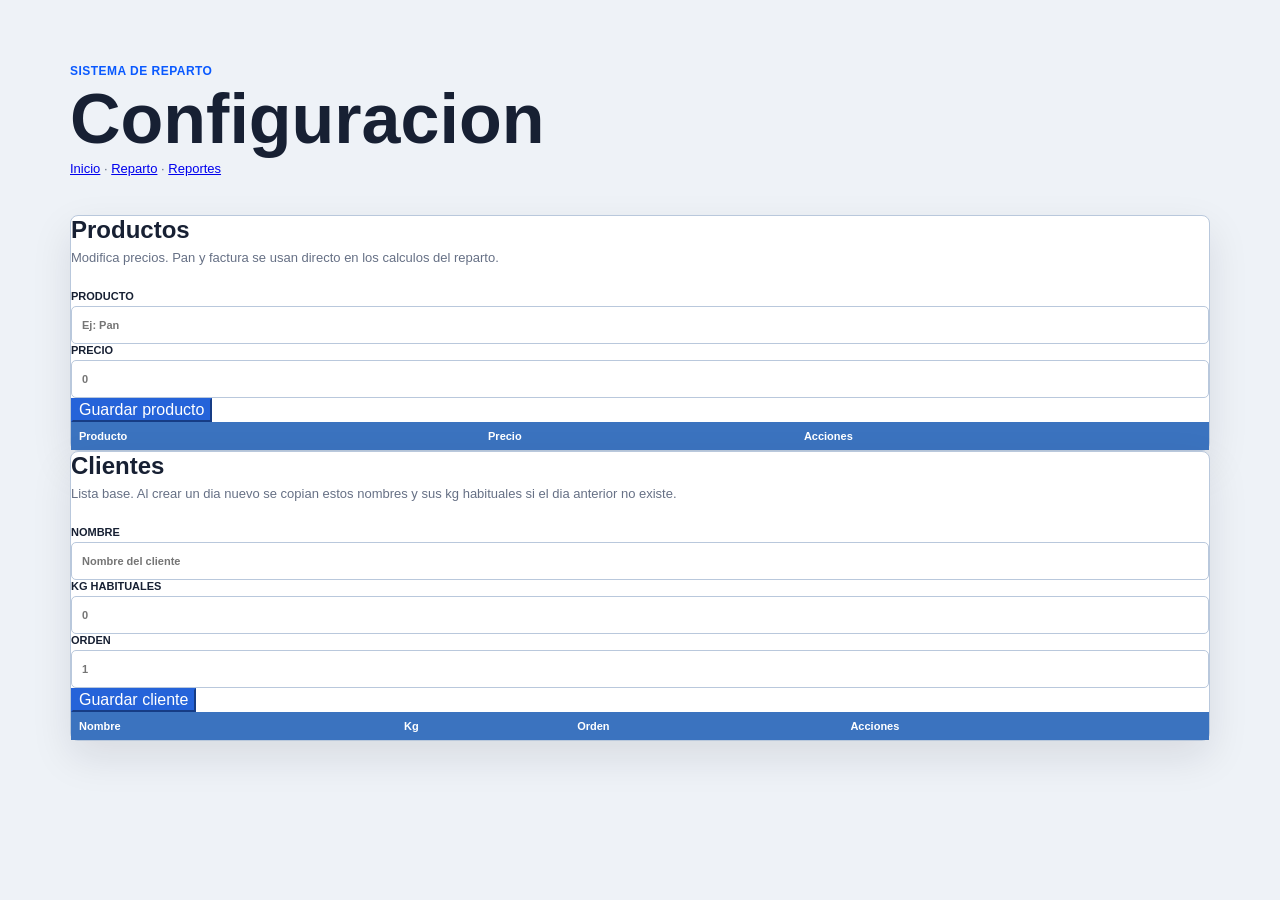
==== configuracion.html @ da609f39 "Crear pagina de configuracion" ====
<!doctype html>
<html lang="es">
<head>
  <meta charset="utf-8">
  <meta name="viewport" content="width=device-width, initial-scale=1">
  <title>Configuracion - Panaderia Josue</title>
  <link rel="stylesheet" href="styles.css">
</head>
<body data-page="configuracion">
  <header class="hero">
    <div>
      <p class="subtitulo">Sistema de reparto</p>
      <h1>Configuracion</h1>
      <p class="usuario"><a href="index.html">Inicio</a> · <a href="reparto.html">Reparto</a> · <a href="reportes.html">Reportes</a></p>
    </div>
  </header>

  <main class="contenedor config-grid">
    <section class="tarjeta config-card">
      <div class="encabezado-seccion">
        <div>
          <h2>Productos</h2>
          <p>Modifica precios. Pan y factura se usan directo en los calculos del reparto.</p>
        </div>
      </div>
      <form id="formProducto" class="form-config">
        <input id="productoId" type="hidden">
        <label>Producto <input id="productoNombre" required placeholder="Ej: Pan"></label>
        <label>Precio <input id="productoPrecio" type="number" min="0" step="1" required placeholder="0"></label>
        <button class="principal" type="submit">Guardar producto</button>
      </form>
      <div class="tabla-scroll">
        <table>
          <thead><tr><th>Producto</th><th>Precio</th><th>Acciones</th></tr></thead>
          <tbody id="tablaProductos"></tbody>
        </table>
      </div>
    </section>

    <section class="tarjeta config-card">
      <div class="encabezado-seccion">
        <div>
          <h2>Clientes</h2>
          <p>Lista base. Al crear un dia nuevo se copian estos nombres y sus kg habituales si el dia anterior no existe.</p>
        </div>
      </div>
      <form id="formClienteConfig" class="form-config clientes-config-form">
        <input id="clienteConfigId" type="hidden">
        <label>Nombre <input id="clienteConfigNombre" required placeholder="Nombre del cliente"></label>
        <label>Kg habituales <input id="clienteConfigKg" type="number" min="0" step="0.01" placeholder="0"></label>
        <label>Orden <input id="clienteConfigOrden" type="number" min="1" step="1" placeholder="1"></label>
        <button class="principal" type="submit">Guardar cliente</button>
      </form>
      <div class="tabla-scroll">
        <table>
          <thead><tr><th>Nombre</th><th>Kg</th><th>Orden</th><th>Acciones</th></tr></thead>
          <tbody id="tablaClientesConfig"></tbody>
        </table>
      </div>
    </section>
  </main>

  <script src="app.js"></script>
</body>
</html>
---- styles.css ----
:root {
  --fondo: #eef2f7;
  --tarjeta: #ffffff;
  --texto: #172033;
  --muted: #667085;
  --linea: #b9c8dc;
  --azul: #2563d9;
  --azul-oscuro: #1e4fb0;
  --amarillo: #fff5cf;
  --rojo: #e11d48;
  --verde: #00875a;
  --sombra: 0 16px 40px rgba(15, 23, 42, 0.10);
}

* { box-sizing: border-box; }

body {
  margin: 0;
  min-height: 100vh;
  color: var(--texto);
  background: var(--fondo);
  font-family: Arial, Helvetica, sans-serif;
}

button, input, textarea { font: inherit; }
button { cursor: pointer; }

[hidden] { display: none !important; }

.hero {
  max-width: 1180px;
  margin: 0 auto;
  padding: 64px 20px 26px;
  display: flex;
  justify-content: space-between;
  gap: 18px;
  align-items: end;
}

.subtitulo {
  margin: 0 0 8px;
  color: #0959ff;
  font-size: 12px;
  font-weight: 900;
  letter-spacing: .04em;
  text-transform: uppercase;
}

h1, h2, h3, p { margin-top: 0; }
h1 { margin-bottom: 8px; font-size: clamp(36px, 6vw, 70px); line-height: .95; }
h2 { margin-bottom: 6px; font-size: 24px; }
h3 { margin-bottom: 8px; font-size: 16px; }
.usuario, .encabezado-seccion p, .cierre p { color: var(--muted); font-size: 13px; }

.modo-vista {
  display: grid;
  grid-template-columns: 1fr 1fr;
  gap: 6px;
  padding: 5px;
  background: #dde6f3;
  border-radius: 8px;
}

.modo-vista button, .acciones-dia button, .boton-archivo, .form-cliente button, .form-gasto button {
  min-height: 40px;
  border: 1px solid var(--linea);
  border-radius: 6px;
  background: #fff;
  color: var(--texto);
  font-weight: 800;
  padding: 0 14px;
}

.modo-vista .activo, .principal {
  border-color: var(--azul) !important;
  background: var(--azul) !important;
  color: #fff !important;
}

.principal:hover { background: var(--azul-oscuro) !important; }

.contenedor {
  max-width: 1180px;
  margin: 0 auto 40px;
  padding: 0 20px;
}

.tarjeta {
  background: var(--tarjeta);
  border: 1px solid var(--linea);
  border-radius: 8px;
  box-shadow: var(--sombra);
}

.reparto-card { padding: 14px; }
.encabezado-seccion {
  display: flex;
  justify-content: space-between;
  gap: 16px;
  align-items: start;
  margin-bottom: 12px;
}

.acciones-dia {
  display: grid;
  grid-template-columns: 170px repeat(4, auto);
  gap: 8px;
  align-items: end;
}

label { display: grid; gap: 4px; color: var(--texto); font-size: 11px; font-weight: 900; text-transform: uppercase; }
input, textarea {
  width: 100%;
  min-height: 38px;
  border: 1px solid var(--linea);
  border-radius: 5px;
  background: #fff;
  color: var(--texto);
  padding: 8px 10px;
}
textarea { resize: vertical; min-height: 38px; }

.boton-archivo {
  display: grid;
  place-items: center;
  text-transform: none;
  font-size: 14px;
}
.boton-archivo input { display: none; }

.resumen {
  display: grid;
  grid-template-columns: repeat(6, minmax(120px, 1fr));
  gap: 8px;
  margin: 10px 0;
}

.resumen article {
  min-height: 62px;
  border: 1px solid var(--linea);
  border-radius: 6px;
  background: #f8fbff;
  padding: 10px;
  display: grid;
  gap: 5px;
}

.resumen span {
  color: #334155;
  font-size: 10px;
  font-weight: 900;
  text-transform: uppercase;
}
.resumen strong { font-size: 17px; }
.resumen input { min-height: 30px; font-weight: 900; }
.negativo { color: var(--rojo); }
.positivo { color: var(--verde); }

.cierre {
  border: 2px solid #f5b700;
  border-radius: 6px;
  background: var(--amarillo);
  padding: 12px;
  margin-bottom: 12px;
}

.form-gasto {
  display: grid;
  grid-template-columns: minmax(220px, 1fr) 170px 180px;
  gap: 8px;
  align-items: end;
}

.gastos-scroll { margin-top: 10px; max-height: 160px; }
.barra-herramientas {
  display: flex;
  justify-content: space-between;
  gap: 12px;
  align-items: end;
  margin-bottom: 10px;
}
.form-cliente { display: grid; grid-template-columns: minmax(180px, 260px) 100px auto; gap: 8px; }
.precios { display: grid; grid-template-columns: repeat(2, 150px); gap: 8px; }

.tabla-scroll { overflow-x: auto; }
table { width: 100%; border-collapse: collapse; }
th {
  background: #3b73bf;
  color: #fff;
  font-size: 11px;
  text-align: left;
  padding: 8px;
  white-space: nowrap;
}
td {
  border: 1px solid #c7d5ea;
  background: #eaf2ff;
  padding: 6px;
  vertical-align: middle;
}
.tabla-reparto input, .tabla-reparto textarea {
  min-height: 34px;
  padding: 6px 8px;
  font-size: 13px;
}
.celda-nombre input { font-weight: 900; }
.celda-debe { color: var(--rojo); font-weight: 900; white-space: nowrap; }
.celda-cuenta { color: var(--verde); font-weight: 900; white-space: nowrap; }
.cuenta-deuda { color: var(--rojo); }
.celda-otros { font-weight: 900; text-align: center; white-space: nowrap; }
.eliminar {
  min-height: 32px;
  border: 0;
  border-radius: 5px;
  background: #ffe4e6;
  color: var(--rojo);
  font-weight: 900;
}
.tabla-gastos td { background: #fff; }
.vacio { color: var(--muted); text-align: center; padding: 14px; }

.vista-tarjetas { display: grid; gap: 12px; }
.cliente-card {
  border: 1px solid var(--linea);
  border-radius: 8px;
  background: #fff;
  padding: 12px;
  display: grid;
  gap: 10px;
}
.card-head { display: flex; justify-content: space-between; gap: 10px; align-items: center; }
.card-head input { font-size: 18px; font-weight: 900; }
.card-totales { display: grid; grid-template-columns: repeat(3, 1fr); gap: 8px; }
.card-totales div { border: 1px solid var(--linea); border-radius: 6px; padding: 8px; background: #f8fbff; }
.card-totales span { display: block; font-size: 10px; color: var(--muted); font-weight: 900; text-transform: uppercase; }
.card-grid { display: grid; grid-template-columns: repeat(2, minmax(0, 1fr)); gap: 8px; }
.card-wide { grid-column: 1 / -1; }

@media (max-width: 980px) {
  .hero, .encabezado-seccion, .barra-herramientas { flex-direction: column; align-items: stretch; }
  .acciones-dia { grid-template-columns: 1fr 1fr; }
  .resumen { grid-template-columns: repeat(2, minmax(0, 1fr)); }
  .form-gasto, .form-cliente, .precios { grid-template-columns: 1fr; }
}

@media (max-width: 640px) {
  .hero { padding-top: 28px; }
  h1 { font-size: 42px; }
  .contenedor { padding: 0 10px; }
  .reparto-card { padding: 10px; }
  .modo-vista { display: none; }
  #vistaTabla { display: none !important; }
  .acciones-dia, .resumen { grid-template-columns: 1fr; }
  .card-totales, .card-grid { grid-template-columns: 1fr; }
}
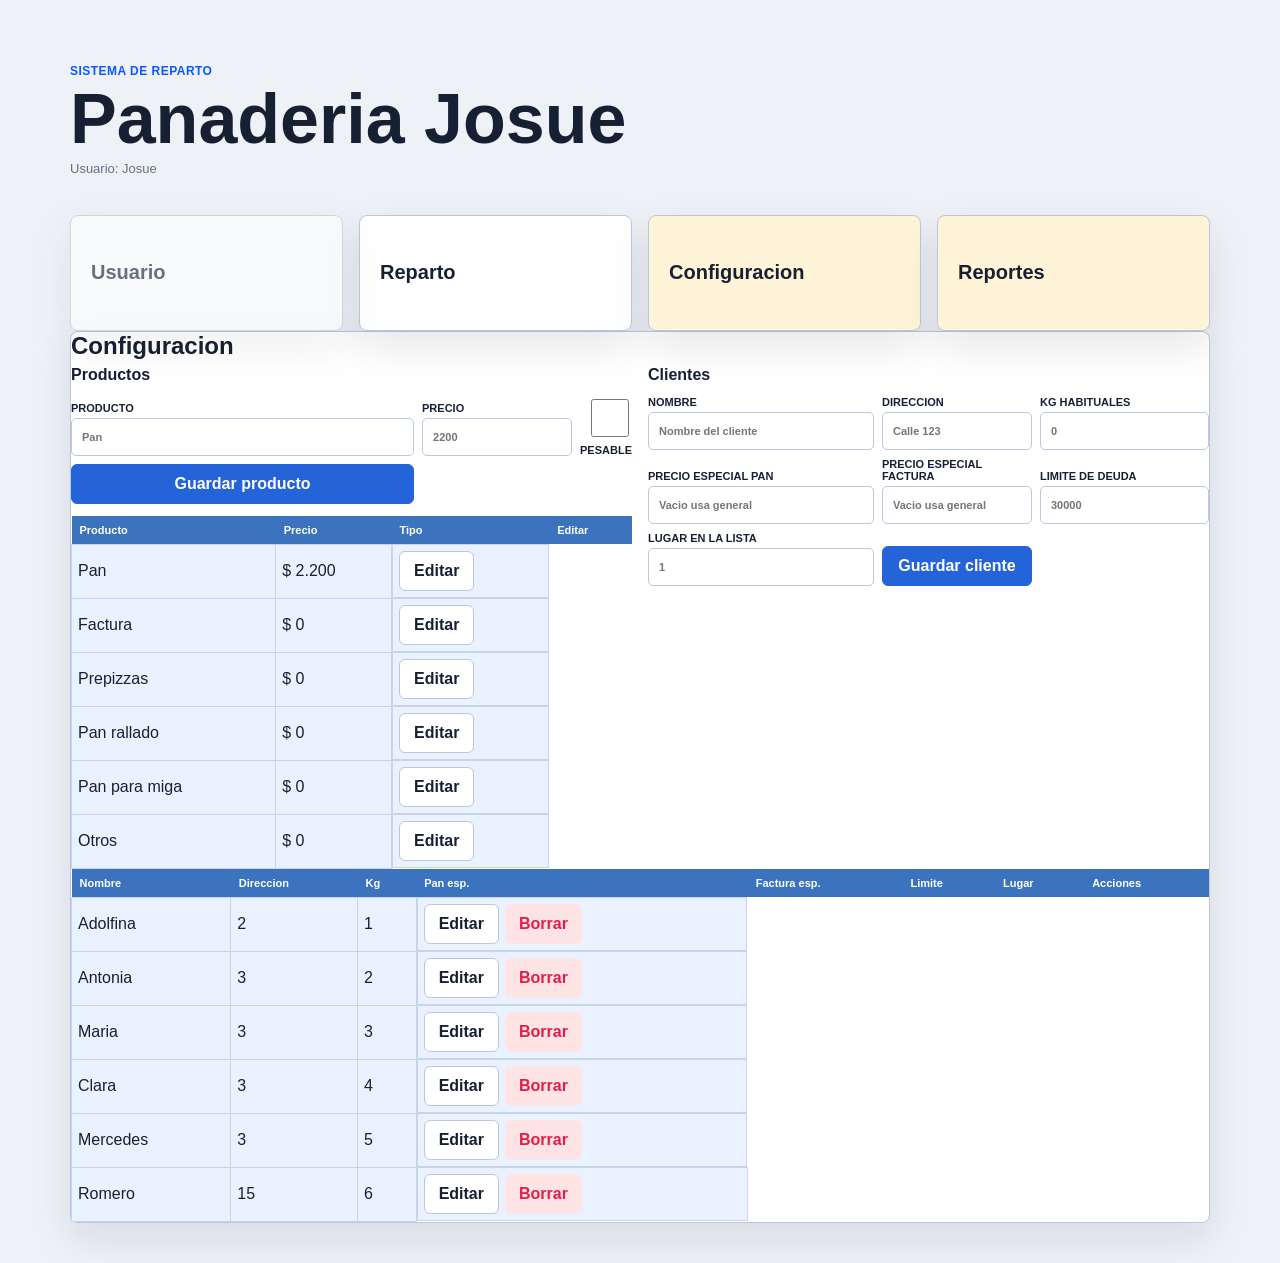
==== commit ca0e3ca3: "Completar configuracion de productos y clientes" ====
--- a/configuracion.html
+++ b/configuracion.html
@@ -4,62 +4,70 @@
   <meta charset="utf-8">
   <meta name="viewport" content="width=device-width, initial-scale=1">
   <title>Configuracion - Panaderia Josue</title>
-  <link rel="stylesheet" href="styles.css">
+  <link rel="stylesheet" href="styles.css?v=4">
 </head>
 <body data-page="configuracion">
   <header class="hero">
     <div>
       <p class="subtitulo">Sistema de reparto</p>
-      <h1>Configuracion</h1>
-      <p class="usuario"><a href="index.html">Inicio</a> · <a href="reparto.html">Reparto</a> · <a href="reportes.html">Reportes</a></p>
+      <h1>Panaderia Josue</h1>
+      <p class="usuario">Usuario: Josue</p>
     </div>
   </header>
 
-  <main class="contenedor config-grid">
-    <section class="tarjeta config-card">
-      <div class="encabezado-seccion">
-        <div>
-          <h2>Productos</h2>
-          <p>Modifica precios. Pan y factura se usan directo en los calculos del reparto.</p>
-        </div>
+  <main class="contenedor">
+    <nav class="menu-principal menu-compacto" aria-label="Menu principal">
+      <button class="menu-card deshabilitado" type="button" disabled><span>Usuario</span></button>
+      <a class="menu-card" href="reparto.html"><span>Reparto</span></a>
+      <a class="menu-card destacado activo-menu" href="configuracion.html"><span>Configuracion</span></a>
+      <a class="menu-card destacado" href="reportes.html"><span>Reportes</span></a>
+    </nav>
+
+    <section class="tarjeta config-shell">
+      <h2>Configuracion</h2>
+      <div class="config-grid">
+        <section>
+          <h3>Productos</h3>
+          <form id="formProducto" class="form-config form-config-vertical">
+            <input id="productoId" type="hidden">
+            <label>Producto <input id="productoNombre" required placeholder="Pan"></label>
+            <label>Precio <input id="productoPrecio" type="number" min="0" step="1" required placeholder="2200"></label>
+            <label class="check-line"><input id="productoPesable" type="checkbox"> Pesable</label>
+            <button class="principal" type="submit">Guardar producto</button>
+          </form>
+          <div class="tabla-scroll">
+            <table>
+              <thead><tr><th>Producto</th><th>Precio</th><th>Tipo</th><th>Editar</th></tr></thead>
+              <tbody id="tablaProductos"></tbody>
+            </table>
+          </div>
+        </section>
+
+        <section>
+          <h3>Clientes</h3>
+          <form id="formClienteConfig" class="form-config form-config-vertical">
+            <input id="clienteConfigId" type="hidden">
+            <label>Nombre <input id="clienteConfigNombre" required placeholder="Nombre del cliente"></label>
+            <label>Direccion <input id="clienteConfigDireccion" placeholder="Calle 123"></label>
+            <label>Kg habituales <input id="clienteConfigKg" type="number" min="0" step="0.01" placeholder="0"></label>
+            <label>Precio especial pan <input id="clienteConfigPrecioPan" type="number" min="0" step="1" placeholder="Vacio usa general"></label>
+            <label>Precio especial factura <input id="clienteConfigPrecioFactura" type="number" min="0" step="1" placeholder="Vacio usa general"></label>
+            <label>Limite de deuda <input id="clienteConfigLimite" type="number" min="0" step="1" placeholder="30000"></label>
+            <label>Lugar en la lista <input id="clienteConfigOrden" type="number" min="1" step="1" placeholder="1"></label>
+            <button class="principal" type="submit">Guardar cliente</button>
+          </form>
+        </section>
       </div>
-      <form id="formProducto" class="form-config">
-        <input id="productoId" type="hidden">
-        <label>Producto <input id="productoNombre" required placeholder="Ej: Pan"></label>
-        <label>Precio <input id="productoPrecio" type="number" min="0" step="1" required placeholder="0"></label>
-        <button class="principal" type="submit">Guardar producto</button>
-      </form>
-      <div class="tabla-scroll">
+
+      <div class="tabla-scroll clientes-config-tabla">
         <table>
-          <thead><tr><th>Producto</th><th>Precio</th><th>Acciones</th></tr></thead>
-          <tbody id="tablaProductos"></tbody>
-        </table>
-      </div>
-    </section>
-
-    <section class="tarjeta config-card">
-      <div class="encabezado-seccion">
-        <div>
-          <h2>Clientes</h2>
-          <p>Lista base. Al crear un dia nuevo se copian estos nombres y sus kg habituales si el dia anterior no existe.</p>
-        </div>
-      </div>
-      <form id="formClienteConfig" class="form-config clientes-config-form">
-        <input id="clienteConfigId" type="hidden">
-        <label>Nombre <input id="clienteConfigNombre" required placeholder="Nombre del cliente"></label>
-        <label>Kg habituales <input id="clienteConfigKg" type="number" min="0" step="0.01" placeholder="0"></label>
-        <label>Orden <input id="clienteConfigOrden" type="number" min="1" step="1" placeholder="1"></label>
-        <button class="principal" type="submit">Guardar cliente</button>
-      </form>
-      <div class="tabla-scroll">
-        <table>
-          <thead><tr><th>Nombre</th><th>Kg</th><th>Orden</th><th>Acciones</th></tr></thead>
+          <thead><tr><th>Nombre</th><th>Direccion</th><th>Kg</th><th>Pan esp.</th><th>Factura esp.</th><th>Limite</th><th>Lugar</th><th>Acciones</th></tr></thead>
           <tbody id="tablaClientesConfig"></tbody>
         </table>
       </div>
     </section>
   </main>
 
-  <script src="app.js"></script>
+  <script src="app.js?v=4"></script>
 </body>
 </html>
--- a/styles.css
+++ b/styles.css
@@ -13,221 +13,88 @@
 }
 
 * { box-sizing: border-box; }
-
-body {
-  margin: 0;
-  min-height: 100vh;
-  color: var(--texto);
-  background: var(--fondo);
-  font-family: Arial, Helvetica, sans-serif;
-}
-
+body { margin: 0; min-height: 100vh; color: var(--texto); background: var(--fondo); font-family: Arial, Helvetica, sans-serif; }
 button, input, textarea { font: inherit; }
 button { cursor: pointer; }
-
+a { color: inherit; }
 [hidden] { display: none !important; }
 
-.hero {
-  max-width: 1180px;
-  margin: 0 auto;
-  padding: 64px 20px 26px;
-  display: flex;
-  justify-content: space-between;
-  gap: 18px;
-  align-items: end;
-}
-
-.subtitulo {
-  margin: 0 0 8px;
-  color: #0959ff;
-  font-size: 12px;
-  font-weight: 900;
-  letter-spacing: .04em;
-  text-transform: uppercase;
-}
-
+.hero { max-width: 1180px; margin: 0 auto; padding: 64px 20px 26px; display: flex; justify-content: space-between; gap: 18px; align-items: end; }
+.inicio-hero { padding-top: 86px; }
+.subtitulo { margin: 0 0 8px; color: #0959ff; font-size: 12px; font-weight: 900; letter-spacing: .04em; text-transform: uppercase; }
 h1, h2, h3, p { margin-top: 0; }
 h1 { margin-bottom: 8px; font-size: clamp(36px, 6vw, 70px); line-height: .95; }
 h2 { margin-bottom: 6px; font-size: 24px; }
 h3 { margin-bottom: 8px; font-size: 16px; }
 .usuario, .encabezado-seccion p, .cierre p { color: var(--muted); font-size: 13px; }
+.usuario a { font-weight: 900; text-decoration: none; }
+.usuario a:hover { color: var(--azul); }
 
-.modo-vista {
-  display: grid;
-  grid-template-columns: 1fr 1fr;
-  gap: 6px;
-  padding: 5px;
-  background: #dde6f3;
-  border-radius: 8px;
-}
+.contenedor { max-width: 1180px; margin: 0 auto 40px; padding: 0 20px; }
+.tarjeta { background: var(--tarjeta); border: 1px solid var(--linea); border-radius: 8px; box-shadow: var(--sombra); }
 
-.modo-vista button, .acciones-dia button, .boton-archivo, .form-cliente button, .form-gasto button {
-  min-height: 40px;
-  border: 1px solid var(--linea);
-  border-radius: 6px;
-  background: #fff;
-  color: var(--texto);
-  font-weight: 800;
-  padding: 0 14px;
-}
+.menu-principal { display: grid; grid-template-columns: repeat(4, minmax(160px, 1fr)); gap: 16px; }
+.menu-card { min-height: 116px; display: grid; align-content: center; gap: 8px; padding: 20px; border: 1px solid var(--linea); border-radius: 8px; background: #fff; color: var(--texto); text-align: left; text-decoration: none; box-shadow: var(--sombra); }
+.menu-card span { font-size: 20px; font-weight: 900; }
+.menu-card small { color: var(--muted); font-weight: 700; line-height: 1.35; }
+.menu-card.destacado { background: #fff4d8; }
+.menu-card:hover { border-color: var(--azul); transform: translateY(-1px); }
+.menu-card.deshabilitado { opacity: .62; cursor: not-allowed; transform: none; }
 
-.modo-vista .activo, .principal {
-  border-color: var(--azul) !important;
-  background: var(--azul) !important;
-  color: #fff !important;
-}
-
+.modo-vista { display: grid; grid-template-columns: 1fr 1fr; gap: 6px; padding: 5px; background: #dde6f3; border-radius: 8px; }
+.modo-vista button, .acciones-dia button, .boton-archivo, .form-cliente button, .form-gasto button, .form-config button, .form-clave button, .encabezado-seccion button, .acciones-tabla button { min-height: 40px; border: 1px solid var(--linea); border-radius: 6px; background: #fff; color: var(--texto); font-weight: 800; padding: 0 14px; }
+.modo-vista .activo, .principal { border-color: var(--azul) !important; background: var(--azul) !important; color: #fff !important; }
 .principal:hover { background: var(--azul-oscuro) !important; }
 
-.contenedor {
-  max-width: 1180px;
-  margin: 0 auto 40px;
-  padding: 0 20px;
-}
-
-.tarjeta {
-  background: var(--tarjeta);
-  border: 1px solid var(--linea);
-  border-radius: 8px;
-  box-shadow: var(--sombra);
-}
-
-.reparto-card { padding: 14px; }
-.encabezado-seccion {
-  display: flex;
-  justify-content: space-between;
-  gap: 16px;
-  align-items: start;
-  margin-bottom: 12px;
-}
-
-.acciones-dia {
-  display: grid;
-  grid-template-columns: 170px repeat(4, auto);
-  gap: 8px;
-  align-items: end;
-}
-
+.reparto-card, .config-card, .login-reportes, .reportes-panel { padding: 14px; }
+.encabezado-seccion { display: flex; justify-content: space-between; gap: 16px; align-items: start; margin-bottom: 12px; }
+.acciones-dia { display: grid; grid-template-columns: 170px repeat(4, auto); gap: 8px; align-items: end; }
 label { display: grid; gap: 4px; color: var(--texto); font-size: 11px; font-weight: 900; text-transform: uppercase; }
-input, textarea {
-  width: 100%;
-  min-height: 38px;
-  border: 1px solid var(--linea);
-  border-radius: 5px;
-  background: #fff;
-  color: var(--texto);
-  padding: 8px 10px;
-}
+input, textarea { width: 100%; min-height: 38px; border: 1px solid var(--linea); border-radius: 5px; background: #fff; color: var(--texto); padding: 8px 10px; }
 textarea { resize: vertical; min-height: 38px; }
-
-.boton-archivo {
-  display: grid;
-  place-items: center;
-  text-transform: none;
-  font-size: 14px;
-}
+.boton-archivo { display: grid; place-items: center; text-transform: none; font-size: 14px; }
 .boton-archivo input { display: none; }
 
-.resumen {
-  display: grid;
-  grid-template-columns: repeat(6, minmax(120px, 1fr));
-  gap: 8px;
-  margin: 10px 0;
-}
-
-.resumen article {
-  min-height: 62px;
-  border: 1px solid var(--linea);
-  border-radius: 6px;
-  background: #f8fbff;
-  padding: 10px;
-  display: grid;
-  gap: 5px;
-}
-
-.resumen span {
-  color: #334155;
-  font-size: 10px;
-  font-weight: 900;
-  text-transform: uppercase;
-}
+.resumen { display: grid; grid-template-columns: repeat(6, minmax(120px, 1fr)); gap: 8px; margin: 10px 0; }
+.resumen article { min-height: 62px; border: 1px solid var(--linea); border-radius: 6px; background: #f8fbff; padding: 10px; display: grid; gap: 5px; }
+.resumen span { color: #334155; font-size: 10px; font-weight: 900; text-transform: uppercase; }
 .resumen strong { font-size: 17px; }
 .resumen input { min-height: 30px; font-weight: 900; }
 .negativo { color: var(--rojo); }
 .positivo { color: var(--verde); }
 
-.cierre {
-  border: 2px solid #f5b700;
-  border-radius: 6px;
-  background: var(--amarillo);
-  padding: 12px;
-  margin-bottom: 12px;
-}
-
-.form-gasto {
-  display: grid;
-  grid-template-columns: minmax(220px, 1fr) 170px 180px;
-  gap: 8px;
-  align-items: end;
-}
-
+.cierre { border: 2px solid #f5b700; border-radius: 6px; background: var(--amarillo); padding: 12px; margin-bottom: 12px; }
+.form-gasto { display: grid; grid-template-columns: minmax(220px, 1fr) 170px 180px; gap: 8px; align-items: end; }
 .gastos-scroll { margin-top: 10px; max-height: 160px; }
-.barra-herramientas {
-  display: flex;
-  justify-content: space-between;
-  gap: 12px;
-  align-items: end;
-  margin-bottom: 10px;
-}
+.barra-herramientas { display: flex; justify-content: space-between; gap: 12px; align-items: end; margin-bottom: 10px; }
 .form-cliente { display: grid; grid-template-columns: minmax(180px, 260px) 100px auto; gap: 8px; }
 .precios { display: grid; grid-template-columns: repeat(2, 150px); gap: 8px; }
+.lectura-precios { align-content: end; font-size: 13px; font-weight: 900; }
+.lectura-precios span { border: 1px solid var(--linea); border-radius: 6px; background: #f8fbff; padding: 10px; }
+
+.config-grid { display: grid; grid-template-columns: 1fr 1fr; gap: 16px; }
+.form-config, .form-clave { display: grid; grid-template-columns: minmax(180px, 1fr) 150px auto; gap: 8px; align-items: end; margin: 12px 0; }
+.clientes-config-form { grid-template-columns: minmax(180px, 1fr) 120px 100px auto; }
+.acciones-tabla { display: flex; gap: 6px; flex-wrap: wrap; }
+.login-reportes { max-width: 520px; margin: 0 auto; }
+.error-clave { color: var(--rojo); font-weight: 900; margin-bottom: 0; }
+.reportes-resumen { grid-template-columns: repeat(6, minmax(120px, 1fr)); }
 
 .tabla-scroll { overflow-x: auto; }
 table { width: 100%; border-collapse: collapse; }
-th {
-  background: #3b73bf;
-  color: #fff;
-  font-size: 11px;
-  text-align: left;
-  padding: 8px;
-  white-space: nowrap;
-}
-td {
-  border: 1px solid #c7d5ea;
-  background: #eaf2ff;
-  padding: 6px;
-  vertical-align: middle;
-}
-.tabla-reparto input, .tabla-reparto textarea {
-  min-height: 34px;
-  padding: 6px 8px;
-  font-size: 13px;
-}
+th { background: #3b73bf; color: #fff; font-size: 11px; text-align: left; padding: 8px; white-space: nowrap; }
+td { border: 1px solid #c7d5ea; background: #eaf2ff; padding: 6px; vertical-align: middle; }
+.tabla-reparto input, .tabla-reparto textarea { min-height: 34px; padding: 6px 8px; font-size: 13px; }
 .celda-nombre input { font-weight: 900; }
 .celda-debe { color: var(--rojo); font-weight: 900; white-space: nowrap; }
 .celda-cuenta { color: var(--verde); font-weight: 900; white-space: nowrap; }
 .cuenta-deuda { color: var(--rojo); }
-.celda-otros { font-weight: 900; text-align: center; white-space: nowrap; }
-.eliminar {
-  min-height: 32px;
-  border: 0;
-  border-radius: 5px;
-  background: #ffe4e6;
-  color: var(--rojo);
-  font-weight: 900;
-}
+.eliminar { min-height: 32px; border: 0 !important; border-radius: 5px; background: #ffe4e6 !important; color: var(--rojo) !important; font-weight: 900; }
 .tabla-gastos td { background: #fff; }
 .vacio { color: var(--muted); text-align: center; padding: 14px; }
 
 .vista-tarjetas { display: grid; gap: 12px; }
-.cliente-card {
-  border: 1px solid var(--linea);
-  border-radius: 8px;
-  background: #fff;
-  padding: 12px;
-  display: grid;
-  gap: 10px;
-}
+.cliente-card { border: 1px solid var(--linea); border-radius: 8px; background: #fff; padding: 12px; display: grid; gap: 10px; }
 .card-head { display: flex; justify-content: space-between; gap: 10px; align-items: center; }
 .card-head input { font-size: 18px; font-weight: 900; }
 .card-totales { display: grid; grid-template-columns: repeat(3, 1fr); gap: 8px; }
@@ -238,18 +105,22 @@
 
 @media (max-width: 980px) {
   .hero, .encabezado-seccion, .barra-herramientas { flex-direction: column; align-items: stretch; }
+  .menu-principal, .config-grid { grid-template-columns: 1fr 1fr; }
   .acciones-dia { grid-template-columns: 1fr 1fr; }
-  .resumen { grid-template-columns: repeat(2, minmax(0, 1fr)); }
-  .form-gasto, .form-cliente, .precios { grid-template-columns: 1fr; }
+  .resumen, .reportes-resumen { grid-template-columns: repeat(2, minmax(0, 1fr)); }
+  .form-gasto, .form-cliente, .precios, .form-config, .clientes-config-form, .form-clave { grid-template-columns: 1fr; }
 }
 
 @media (max-width: 640px) {
   .hero { padding-top: 28px; }
+  .inicio-hero { padding-top: 42px; }
   h1 { font-size: 42px; }
   .contenedor { padding: 0 10px; }
-  .reparto-card { padding: 10px; }
+  .menu-principal, .config-grid { grid-template-columns: 1fr; }
+  .menu-card { min-height: 96px; }
+  .reparto-card, .config-card, .login-reportes, .reportes-panel { padding: 10px; }
   .modo-vista { display: none; }
   #vistaTabla { display: none !important; }
-  .acciones-dia, .resumen { grid-template-columns: 1fr; }
+  .acciones-dia, .resumen, .reportes-resumen { grid-template-columns: 1fr; }
   .card-totales, .card-grid { grid-template-columns: 1fr; }
 }
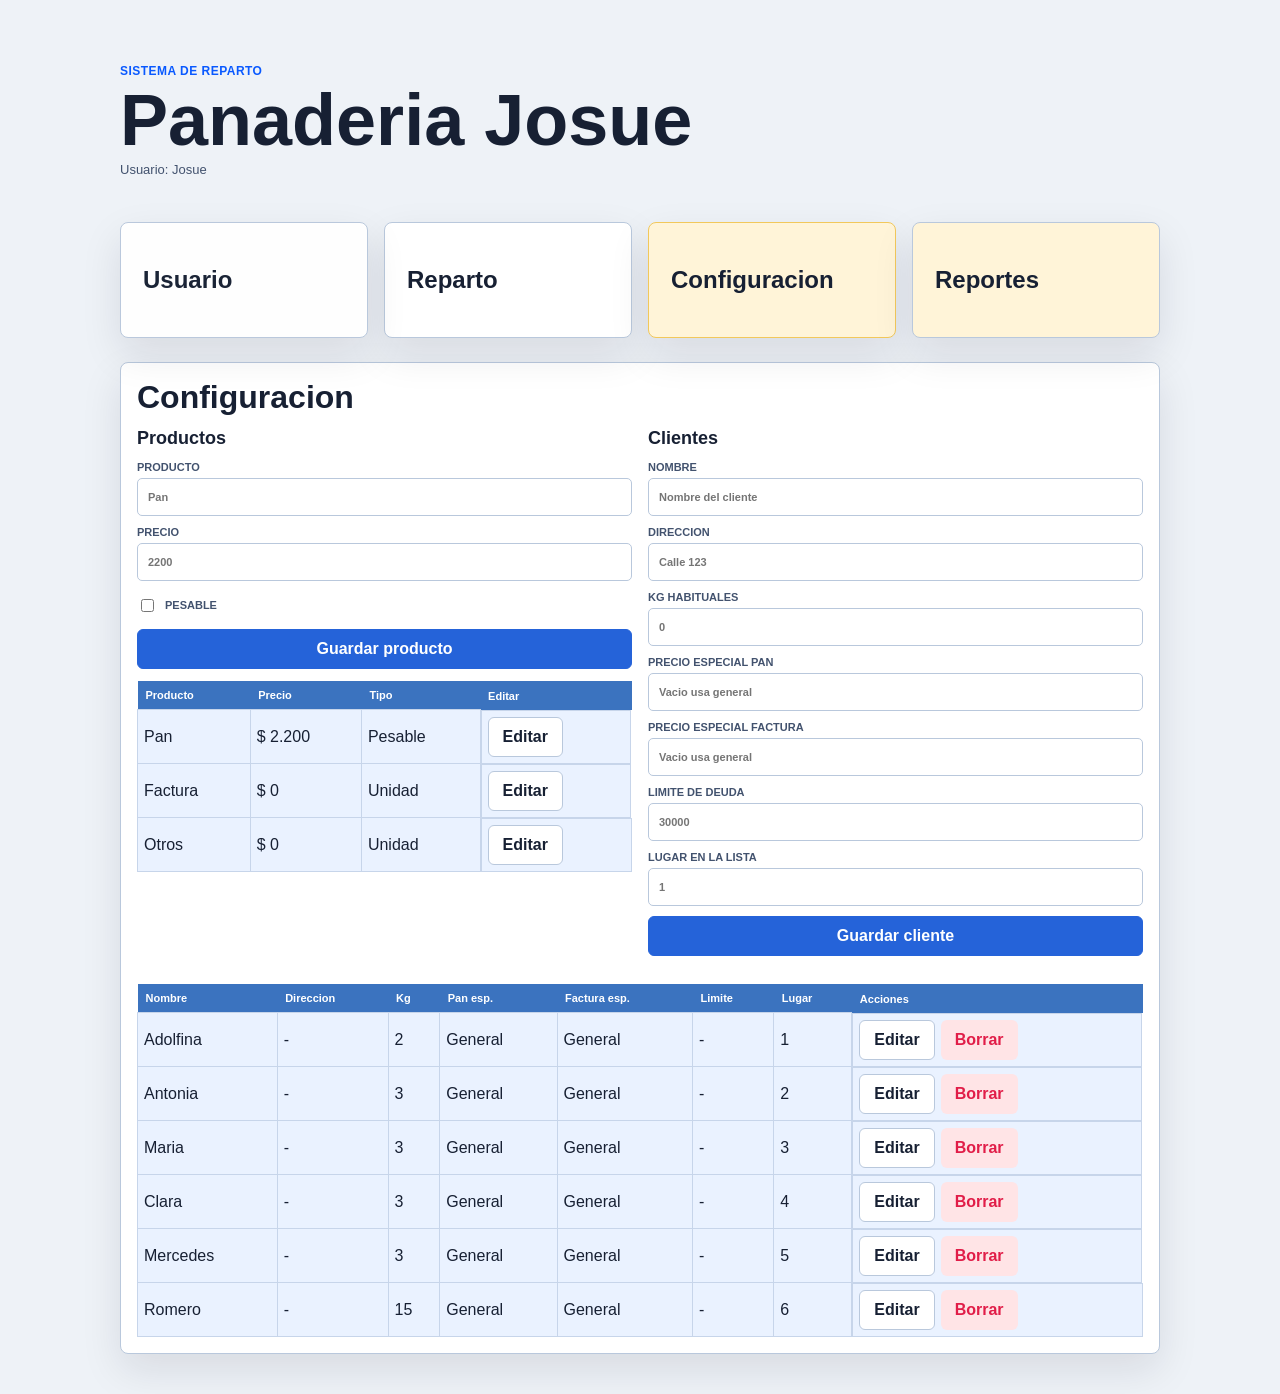
==== commit 8f6a08b2: "Actualizar cache de configuracion a v5" ====
--- a/configuracion.html
+++ b/configuracion.html
@@ -4,7 +4,7 @@
   <meta charset="utf-8">
   <meta name="viewport" content="width=device-width, initial-scale=1">
   <title>Configuracion - Panaderia Josue</title>
-  <link rel="stylesheet" href="styles.css?v=4">
+  <link rel="stylesheet" href="styles.css?v=5">
 </head>
 <body data-page="configuracion">
   <header class="hero">
@@ -68,6 +68,6 @@
     </section>
   </main>
 
-  <script src="app.js?v=4"></script>
+  <script src="app.js?v=5"></script>
 </body>
 </html>
--- a/styles.css
+++ b/styles.css
@@ -19,64 +19,75 @@
 a { color: inherit; }
 [hidden] { display: none !important; }
 
-.hero { max-width: 1180px; margin: 0 auto; padding: 64px 20px 26px; display: flex; justify-content: space-between; gap: 18px; align-items: end; }
-.inicio-hero { padding-top: 86px; }
+.hero { max-width: 1080px; margin: 0 auto; padding: 64px 20px 26px; display: flex; justify-content: space-between; gap: 18px; align-items: end; }
+.inicio-hero { padding-top: 96px; }
 .subtitulo { margin: 0 0 8px; color: #0959ff; font-size: 12px; font-weight: 900; letter-spacing: .04em; text-transform: uppercase; }
 h1, h2, h3, p { margin-top: 0; }
-h1 { margin-bottom: 8px; font-size: clamp(36px, 6vw, 70px); line-height: .95; }
-h2 { margin-bottom: 6px; font-size: 24px; }
-h3 { margin-bottom: 8px; font-size: 16px; }
-.usuario, .encabezado-seccion p, .cierre p { color: var(--muted); font-size: 13px; }
+h1 { margin-bottom: 8px; font-size: clamp(42px, 6vw, 72px); line-height: .95; }
+h2 { margin-bottom: 12px; font-size: 32px; }
+h3 { margin-bottom: 12px; font-size: 18px; }
+.usuario, .encabezado-seccion p, .cierre p { color: #42526e; font-size: 13px; }
 .usuario a { font-weight: 900; text-decoration: none; }
 .usuario a:hover { color: var(--azul); }
 
-.contenedor { max-width: 1180px; margin: 0 auto 40px; padding: 0 20px; }
+.contenedor { max-width: 1080px; margin: 0 auto 40px; padding: 0 20px; }
+.inicio-contenedor { max-width: 1080px; }
 .tarjeta { background: var(--tarjeta); border: 1px solid var(--linea); border-radius: 8px; box-shadow: var(--sombra); }
 
-.menu-principal { display: grid; grid-template-columns: repeat(4, minmax(160px, 1fr)); gap: 16px; }
-.menu-card { min-height: 116px; display: grid; align-content: center; gap: 8px; padding: 20px; border: 1px solid var(--linea); border-radius: 8px; background: #fff; color: var(--texto); text-align: left; text-decoration: none; box-shadow: var(--sombra); }
-.menu-card span { font-size: 20px; font-weight: 900; }
-.menu-card small { color: var(--muted); font-weight: 700; line-height: 1.35; }
+.menu-principal { display: grid; grid-template-columns: repeat(4, minmax(0, 1fr)); gap: 16px; width: 100%; margin: 18px 0 26px; }
+.menu-card { appearance: none; min-height: 144px; display: flex; align-items: center; padding: 22px; border: 1px solid var(--linea); border-radius: 8px; background: #fff; color: var(--texto); text-align: left; text-decoration: none; box-shadow: var(--sombra); transition: border-color .15s ease, transform .15s ease; }
+.menu-card span { font-size: 24px; line-height: 1.1; font-weight: 900; }
 .menu-card.destacado { background: #fff4d8; }
 .menu-card:hover { border-color: var(--azul); transform: translateY(-1px); }
-.menu-card.deshabilitado { opacity: .62; cursor: not-allowed; transform: none; }
+.menu-card.deshabilitado { opacity: .98; cursor: not-allowed; transform: none; }
+.menu-card.deshabilitado span { color: var(--texto); }
+.menu-compacto { margin-top: 6px; margin-bottom: 24px; }
+.menu-compacto .menu-card { min-height: 116px; }
+.activo-menu { border-color: #f2c85b; }
 
 .modo-vista { display: grid; grid-template-columns: 1fr 1fr; gap: 6px; padding: 5px; background: #dde6f3; border-radius: 8px; }
-.modo-vista button, .acciones-dia button, .boton-archivo, .form-cliente button, .form-gasto button, .form-config button, .form-clave button, .encabezado-seccion button, .acciones-tabla button { min-height: 40px; border: 1px solid var(--linea); border-radius: 6px; background: #fff; color: var(--texto); font-weight: 800; padding: 0 14px; }
+.modo-vista button, .acciones-dia button, .boton-archivo, .form-gasto button, .form-config button, .form-clave button, .encabezado-seccion button, .acciones-tabla button { min-height: 40px; border: 1px solid var(--linea); border-radius: 6px; background: #fff; color: var(--texto); font-weight: 800; padding: 0 14px; }
 .modo-vista .activo, .principal { border-color: var(--azul) !important; background: var(--azul) !important; color: #fff !important; }
 .principal:hover { background: var(--azul-oscuro) !important; }
 
-.reparto-card, .config-card, .login-reportes, .reportes-panel { padding: 14px; }
+.reparto-card, .config-shell, .login-reportes, .reportes-panel { padding: 16px; }
 .encabezado-seccion { display: flex; justify-content: space-between; gap: 16px; align-items: start; margin-bottom: 12px; }
 .acciones-dia { display: grid; grid-template-columns: 170px repeat(4, auto); gap: 8px; align-items: end; }
-label { display: grid; gap: 4px; color: var(--texto); font-size: 11px; font-weight: 900; text-transform: uppercase; }
-input, textarea { width: 100%; min-height: 38px; border: 1px solid var(--linea); border-radius: 5px; background: #fff; color: var(--texto); padding: 8px 10px; }
+label { display: grid; gap: 5px; color: #42526e; font-size: 11px; font-weight: 900; text-transform: uppercase; }
+input, textarea { width: 100%; min-height: 38px; border: 1px solid var(--linea); border-radius: 5px; background: #fff; color: var(--texto); padding: 8px 10px; font-weight: 700; }
 textarea { resize: vertical; min-height: 38px; }
 .boton-archivo { display: grid; place-items: center; text-transform: none; font-size: 14px; }
 .boton-archivo input { display: none; }
+.check-line { display: flex; align-items: center; gap: 8px; min-height: 28px; }
+.check-line input { width: auto; min-height: auto; }
 
 .resumen { display: grid; grid-template-columns: repeat(6, minmax(120px, 1fr)); gap: 8px; margin: 10px 0; }
-.resumen article { min-height: 62px; border: 1px solid var(--linea); border-radius: 6px; background: #f8fbff; padding: 10px; display: grid; gap: 5px; }
+.resumen article { min-height: 82px; border: 1px solid var(--linea); border-radius: 6px; background: #f8fbff; padding: 12px; display: grid; gap: 5px; }
 .resumen span { color: #334155; font-size: 10px; font-weight: 900; text-transform: uppercase; }
-.resumen strong { font-size: 17px; }
-.resumen input { min-height: 30px; font-weight: 900; }
+.resumen strong { font-size: 18px; }
+.resumen input { min-height: 40px; font-weight: 900; }
 .negativo { color: var(--rojo); }
 .positivo { color: var(--verde); }
 
 .cierre { border: 2px solid #f5b700; border-radius: 6px; background: var(--amarillo); padding: 12px; margin-bottom: 12px; }
 .form-gasto { display: grid; grid-template-columns: minmax(220px, 1fr) 170px 180px; gap: 8px; align-items: end; }
 .gastos-scroll { margin-top: 10px; max-height: 160px; }
-.barra-herramientas { display: flex; justify-content: space-between; gap: 12px; align-items: end; margin-bottom: 10px; }
-.form-cliente { display: grid; grid-template-columns: minmax(180px, 260px) 100px auto; gap: 8px; }
+.barra-herramientas { display: flex; justify-content: space-between; gap: 12px; align-items: center; margin-bottom: 10px; }
+.barra-herramientas p { margin: 0; color: var(--muted); font-size: 13px; font-weight: 800; }
+.barra-herramientas a { color: var(--azul); }
+.solo-precios { border-top: 1px solid var(--linea); padding-top: 12px; }
 .precios { display: grid; grid-template-columns: repeat(2, 150px); gap: 8px; }
 .lectura-precios { align-content: end; font-size: 13px; font-weight: 900; }
 .lectura-precios span { border: 1px solid var(--linea); border-radius: 6px; background: #f8fbff; padding: 10px; }
 
-.config-grid { display: grid; grid-template-columns: 1fr 1fr; gap: 16px; }
-.form-config, .form-clave { display: grid; grid-template-columns: minmax(180px, 1fr) 150px auto; gap: 8px; align-items: end; margin: 12px 0; }
-.clientes-config-form { grid-template-columns: minmax(180px, 1fr) 120px 100px auto; }
+.config-shell { margin-bottom: 40px; }
+.config-grid { display: grid; grid-template-columns: 1fr 1fr; gap: 16px; align-items: start; }
+.form-config-vertical { display: grid; grid-template-columns: 1fr; gap: 10px; margin: 12px 0; }
+.form-config-vertical button { width: 100%; }
+.clientes-config-tabla { margin-top: 16px; }
 .acciones-tabla { display: flex; gap: 6px; flex-wrap: wrap; }
 .login-reportes { max-width: 520px; margin: 0 auto; }
+.form-clave { display: grid; grid-template-columns: 1fr auto; gap: 8px; align-items: end; margin: 12px 0; }
 .error-clave { color: var(--rojo); font-weight: 900; margin-bottom: 0; }
 .reportes-resumen { grid-template-columns: repeat(6, minmax(120px, 1fr)); }
 
@@ -84,8 +95,22 @@
 table { width: 100%; border-collapse: collapse; }
 th { background: #3b73bf; color: #fff; font-size: 11px; text-align: left; padding: 8px; white-space: nowrap; }
 td { border: 1px solid #c7d5ea; background: #eaf2ff; padding: 6px; vertical-align: middle; }
+.tabla-reparto { min-width: 1050px; table-layout: fixed; }
+.tabla-reparto th:nth-child(1), .tabla-reparto td:nth-child(1) { width: 150px; }
+.tabla-reparto th:nth-child(2), .tabla-reparto td:nth-child(2) { width: 72px; }
+.tabla-reparto th:nth-child(3), .tabla-reparto td:nth-child(3) { width: 95px; }
+.tabla-reparto th:nth-child(4), .tabla-reparto td:nth-child(4) { width: 88px; }
+.tabla-reparto th:nth-child(5), .tabla-reparto td:nth-child(5) { width: 88px; }
+.tabla-reparto th:nth-child(6), .tabla-reparto td:nth-child(6) { width: 95px; }
+.tabla-reparto th:nth-child(7), .tabla-reparto td:nth-child(7) { width: 88px; }
+.tabla-reparto th:nth-child(8), .tabla-reparto td:nth-child(8) { width: 76px; }
+.tabla-reparto th:nth-child(9), .tabla-reparto td:nth-child(9) { width: 150px; }
+.tabla-reparto th:nth-child(10), .tabla-reparto td:nth-child(10) { width: 96px; }
+.tabla-reparto th:nth-child(11), .tabla-reparto td:nth-child(11) { width: 72px; }
 .tabla-reparto input, .tabla-reparto textarea { min-height: 34px; padding: 6px 8px; font-size: 13px; }
-.celda-nombre input { font-weight: 900; }
+.celda-nombre .nombre-pago { width: 100%; min-height: 34px; border: 1px solid var(--linea); border-radius: 5px; background: #fff; color: var(--texto); font-size: 13px; font-weight: 900; text-align: left; padding: 6px 8px; white-space: normal; line-height: 1.2; }
+.celda-nombre .nombre-pago:hover { border-color: var(--azul); color: var(--azul); }
+.celda-kg input, .celda-mp input, .celda-efectivo input, .celda-en-contra input { min-width: 100%; }
 .celda-debe { color: var(--rojo); font-weight: 900; white-space: nowrap; }
 .celda-cuenta { color: var(--verde); font-weight: 900; white-space: nowrap; }
 .cuenta-deuda { color: var(--rojo); }
@@ -96,7 +121,8 @@
 .vista-tarjetas { display: grid; gap: 12px; }
 .cliente-card { border: 1px solid var(--linea); border-radius: 8px; background: #fff; padding: 12px; display: grid; gap: 10px; }
 .card-head { display: flex; justify-content: space-between; gap: 10px; align-items: center; }
-.card-head input { font-size: 18px; font-weight: 900; }
+.card-head .nombre-pago { flex: 1; min-height: 44px; border: 1px solid var(--linea); border-radius: 6px; background: #fff; text-align: left; padding: 8px 10px; font-size: 18px; font-weight: 900; }
+.card-direccion { margin: 0; color: var(--muted); font-weight: 800; }
 .card-totales { display: grid; grid-template-columns: repeat(3, 1fr); gap: 8px; }
 .card-totales div { border: 1px solid var(--linea); border-radius: 6px; padding: 8px; background: #f8fbff; }
 .card-totales span { display: block; font-size: 10px; color: var(--muted); font-weight: 900; text-transform: uppercase; }
@@ -108,17 +134,18 @@
   .menu-principal, .config-grid { grid-template-columns: 1fr 1fr; }
   .acciones-dia { grid-template-columns: 1fr 1fr; }
   .resumen, .reportes-resumen { grid-template-columns: repeat(2, minmax(0, 1fr)); }
-  .form-gasto, .form-cliente, .precios, .form-config, .clientes-config-form, .form-clave { grid-template-columns: 1fr; }
+  .form-gasto, .precios, .form-clave { grid-template-columns: 1fr; }
 }
 
 @media (max-width: 640px) {
   .hero { padding-top: 28px; }
   .inicio-hero { padding-top: 42px; }
   h1 { font-size: 42px; }
+  h2 { font-size: 26px; }
   .contenedor { padding: 0 10px; }
   .menu-principal, .config-grid { grid-template-columns: 1fr; }
   .menu-card { min-height: 96px; }
-  .reparto-card, .config-card, .login-reportes, .reportes-panel { padding: 10px; }
+  .reparto-card, .config-shell, .login-reportes, .reportes-panel { padding: 10px; }
   .modo-vista { display: none; }
   #vistaTabla { display: none !important; }
   .acciones-dia, .resumen, .reportes-resumen { grid-template-columns: 1fr; }
